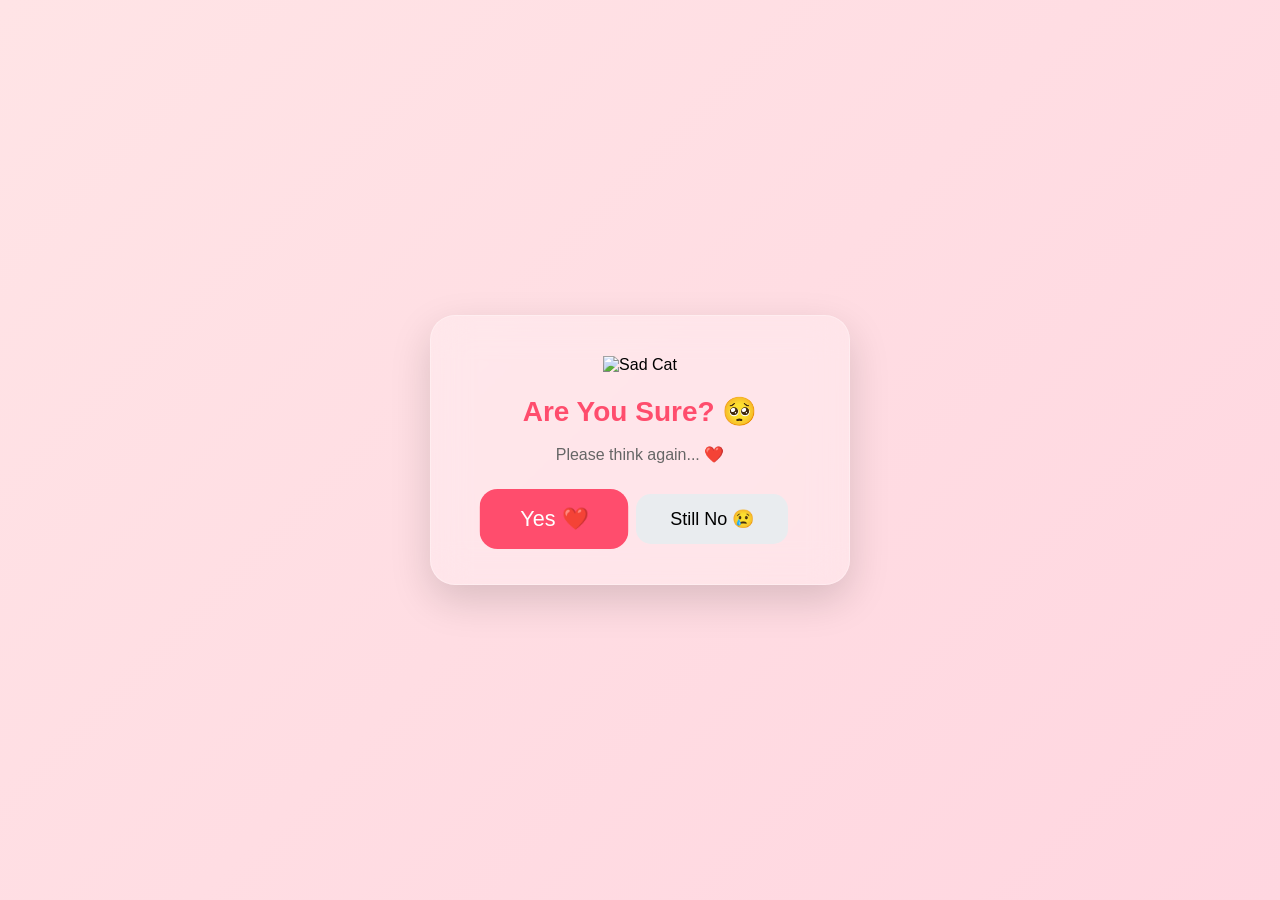
==== no1.html @ 5ceb5c82 "Add files via upload" ====
<!DOCTYPE html>
<html lang="en">

<head>

    <meta charset="UTF-8">

    <meta name="viewport" content="width=device-width, initial-scale=1.0">

    <title>Are You Sure? 🥺</title>

    <link rel="stylesheet" href="style.css">

</head>

<body>

    <div class="container">

        <img src="images/sad1.gif" class="cat" alt="Sad Cat">

        <h1>Are You Sure? 🥺</h1>

        <p>Please think again... ❤️</p>

        <div class="buttons">

            <button id="yesBtn">Yes ❤️</button>

            <button id="noBtn">Still No 😢</button>

        </div>

    </div>
<audio id="clickSound" preload="auto">
    <source src="sounds/click.mp3" type="audio/mpeg">
</audio>
    <script src="script.js"></script>

</body>

</html>
---- style.css ----
* {
    margin: 0;
    padding: 0;
    box-sizing: border-box;
    font-family: "Poppins", sans-serif;
}
body{
    margin:0;
    height:100vh;
    display:flex;
    justify-content:center;
    align-items:center;
    overflow:hidden;
    background:linear-gradient(135deg,#ffe4e6,#ffd6e0);
}

.container{

    width:420px;

    padding:40px;

    text-align:center;

    border-radius:25px;

    background:rgba(255,255,255,.25);

    backdrop-filter:blur(18px);

    border:1px solid rgba(255,255,255,.3);

    box-shadow:
    0 15px 40px rgba(0,0,0,.15);

    animation:fadeIn .8s;
}

.cat{

    max-width:100%;
    width:190px;

    animation:floatCat 3s ease-in-out infinite;

}

h1 {
    margin-top: 20px;
    font-size: 28px;
    color: #ff4d6d;
    line-height:1.3;
}

p {
    margin: 15px 0 30px;
    color: #666;
}

.buttons {
    display: flex;
    justify-content: center;
    gap: 20px;
}

button{

    padding:14px 34px;

    border:none;

    border-radius:15px;

    font-size:18px;

    cursor:pointer;

    transition:0.3s ease;

}
#yesBtn {
    background: #ff4d6d;
    color: white;
}

#yesBtn:hover {
    transform: scale(1.1);
}

#noBtn {
    background: #e9ecef;
}

@keyframes fadeIn {
    from {
        opacity: 0;
        transform: translateY(40px);
    }
    to {
        opacity: 1;
        transform: translateY(0);
    }
}
#success{

    animation: pop .7s ease;
}

@keyframes pop{

    from{
        transform:scale(.5);
        opacity:0;
    }

    to{
        transform:scale(1);
        opacity:1;
    }
}
.heart{
    position:fixed;
    font-size:24px;
    pointer-events:none;
    animation:floatUp 4s linear forwards;
}

@keyframes floatUp{

    0%{
        transform:translateY(0) scale(1);
        opacity:1;
    }

    100%{
        transform:translateY(-500px) scale(2);
        opacity:0;
    }

}
#restartBtn{

    margin-top:20px;
    background:#ff4d6d;
    color:white;
}

#restartBtn:hover{

    transform:scale(1.05);

}
@keyframes floatCat{

    0%{
        transform:translateY(0px);
    }

    50%{
        transform:translateY(-15px);
    }

    100%{
        transform:translateY(0px);
    }

}
.sparkle{

    position:fixed;

    width:8px;
    height:8px;

    background:white;

    border-radius:50%;

    pointer-events:none;

    box-shadow:
    0 0 10px white,
    0 0 20px white;

    animation:sparkle 4s linear forwards;

}

@keyframes sparkle{

    0%{

        transform:translateY(0) scale(0);

        opacity:1;

    }

    100%{

        transform:translateY(-500px) scale(1.8);

        opacity:0;

    }

}
/* =========================
   Mobile Responsive
========================= */

@media (max-width: 768px){

    .container{

        max-width:420px;
        width:90%;
        padding:25px;

    }

    .cat{

        width:150px;

    }

    h1{

        font-size:24px;

    }

    p{

        font-size:16px;

    }

    .buttons{

        flex-direction:column;
        align-items:center;

    }

    button{

        width:100%;
        max-width:250px;
        margin:8px 0;

    }

}
.theme-buttons{
    margin-top:25px;
    display:flex;
    justify-content:center;
    gap:10px;
    flex-wrap:wrap;
}
body.pink{
    background:linear-gradient(135deg,#ffdde1,#ee9ca7);
}

body.blue{
    background:linear-gradient(135deg,#89f7fe,#66a6ff);
}

body.purple{
    background:linear-gradient(135deg,#d9a7ff,#a18cd1);
}
#yesBtn{

    background:#ff4d6d;

    color:white;

}

#yesBtn:hover{

    transform:scale(1.1);

}
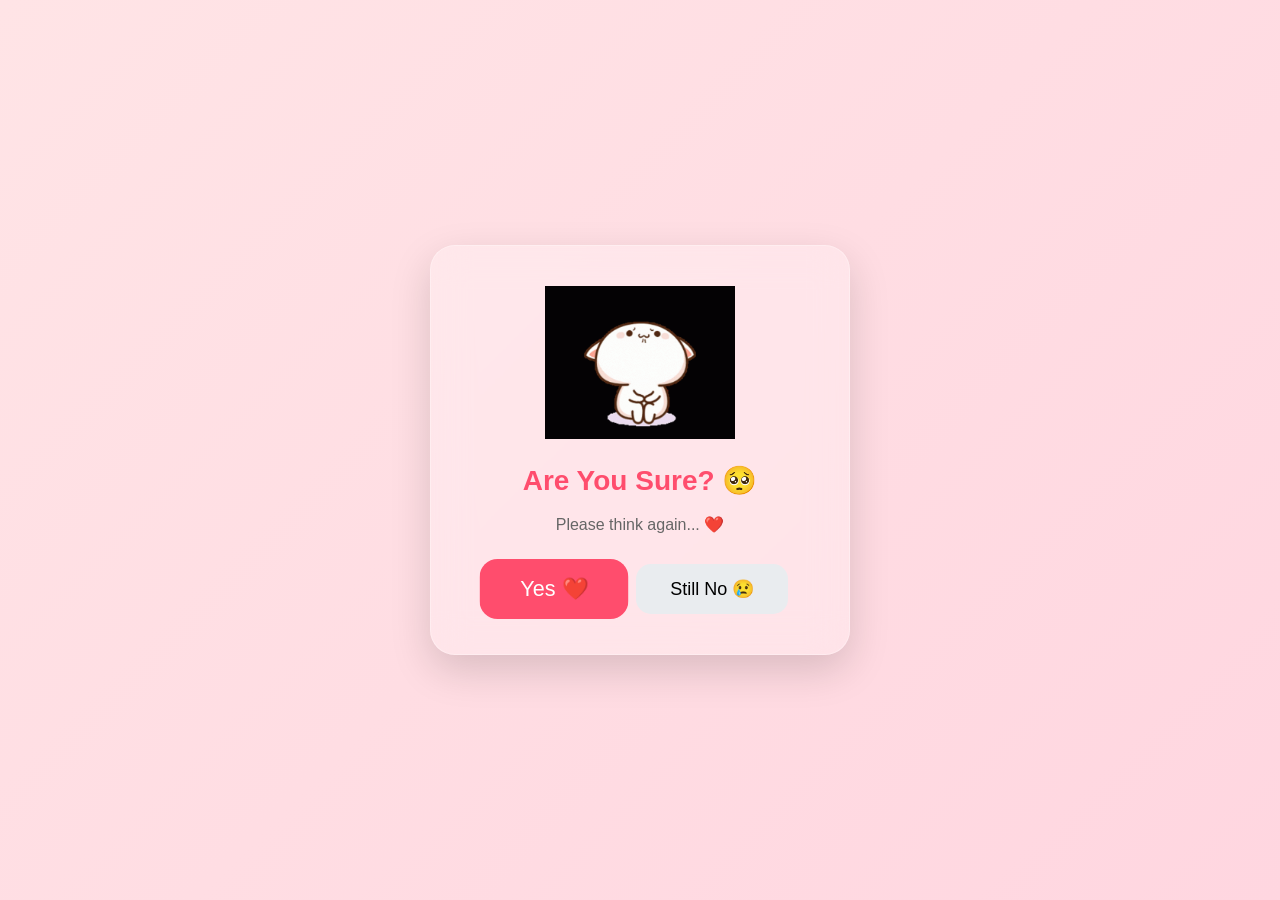
==== commit caecd254: "Add files via upload" ====
--- a/no1.html
+++ b/no1.html
@@ -17,7 +17,7 @@
 
     <div class="container">
 
-        <img src="images/sad1.gif" class="cat" alt="Sad Cat">
+        <img src="sad1.gif" class="cat" alt="Sad Cat">
 
         <h1>Are You Sure? 🥺</h1>
 
@@ -33,7 +33,7 @@
 
     </div>
 <audio id="clickSound" preload="auto">
-    <source src="sounds/click.mp3" type="audio/mpeg">
+    <source src="click.mp3" type="audio/mpeg">
 </audio>
     <script src="script.js"></script>
 
